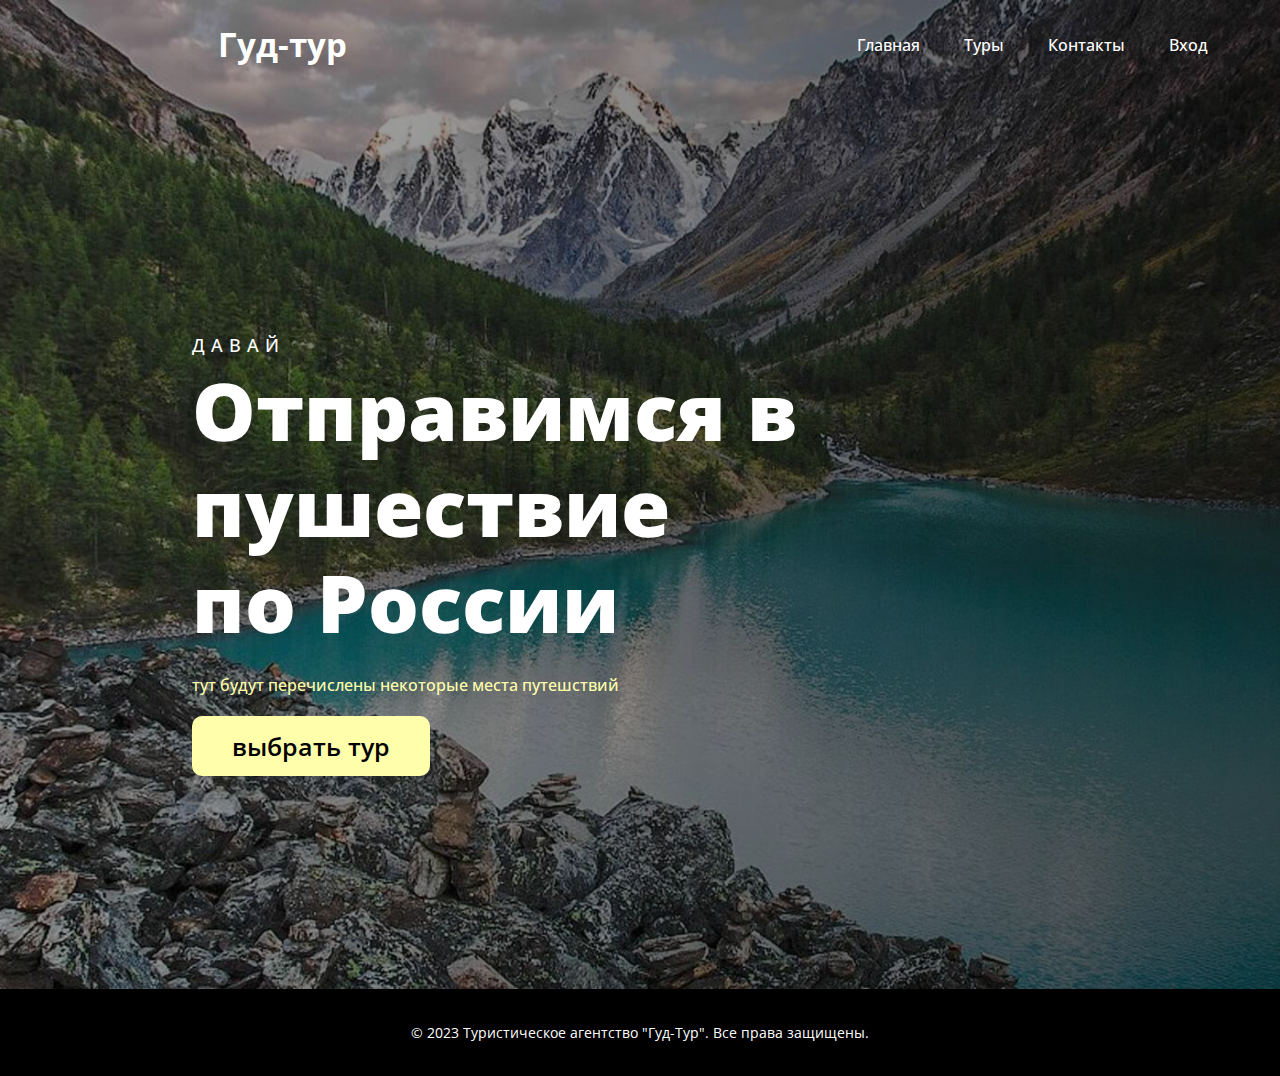
==== html/index.html @ ad0a253d "ggggg" ====
<!DOCTYPE html>
<html lang="ru">
<head>
    <meta charset="UTF-8">
    <link rel="stylesheet" href="../css/styles.css">

    <title>Турагенство Гуд-тур</title>
    <link rel="shortcut icon" href="../jpg/иконка_2.png">

    <meta name="viewport" content="width=device-width, initial-scale=1.0">

    <!--google fonts -->
    <link rel="preconnect" href="https://fonts.googleapis.com">
    <link rel="preconnect" href="https://fonts.gstatic.com" crossorigin>
    <link href="https://fonts.googleapis.com/css2?family=Open+Sans:wght@300;400;500;600;700;800&display=swap"
          rel="stylesheet">
</head>
<body>
<div class="background">
    <header>
        <a href="#" class="logo">Гуд-тур</a>
        <ul class="nav">
            <li><a href="#">Главная</a></li>
            <li><a href="trip.html">Туры</a></li>
            <li><a href="contacts.html">Контакты</a></li>
            <li><a href="login.html">Вход</a></li>
        </ul>
    </header>

    <main class="home">
        <article class="home-text">
            <h5>Давай</h5>
            <h1>Отправимся в пушествие <br> по России</h1>
            <p>тут будут перечислены некоторые места путешствий</p>
            <a href="trip.html" class="btn">выбрать тур</a>
        </article>
    </main>
</div>
<footer class="footer">
    <p>&copy; 2023 Туристическое агентство "Гуд-Тур". Все права защищены.</p>
</footer>


</body>
</html>
---- css/styles.css ----
*{
    font-family: 'Open Sans', sans-serif;
    box-sizing: border-box;
}

:root{
    --main-color: ;
    --h1-font: 5rem;
    --h2-font: 3 rem;
    --p-font: 1rem;
}

body{
    margin: 0;
    color: #fff;
    background: #000;
}

header{
    top: 0;
    right: 0;
    width: 100vw;
    background: transparent;
    display: flex;
    flex-wrap: wrap;
    align-items: center;
    justify-content: space-between;
}

.logo{
    font-size: 33px;
    font-weight: 700;
    padding: 22px 17%;
    text-decoration: none;
    color: white;
}

.nav{
    display: flex;
    padding-right: 50px;
}

.nav a{
    text-decoration: none;
    color: white;
    font-size: var(--p-font);
    font-weight: 500;
    padding: 15px 22px;
}
.nav ul{
    margin: 0;
}
.nav li{list-style-type: none;}

.nav a:hover{
    color: #ffffab;
}

main{
    /*max-width: 100vw;*/
    overflow: hidden;
    height: 100vh;
}

.background{
    background-image: linear-gradient(to left, rgba(0,0,0,0.6), rgba(0,0,0,0.3)), url(../jpg/фон.jpeg);
    background-size: cover;
    background-position: bottom center;

}

.home{
    /*padding: 70px 17% 60px;*/
    padding-left: 15%;
    padding-right: 25px;
    width: 100vw;
    display: flex;
    align-items: center;
    justify-content: flex-start;
}

.home-text h5{
    font-size: 18px;
    font-weight: 500;
    margin-bottom: 5px;
    text-transform: uppercase;
    letter-spacing: 6px;
}

.home-text h1{
    margin: 0 0 20px;
    font-size: var(--h1-font);
    font-weight: 800;
    line-height: 1.2;
}

.home-text p{
    font-size: var(--p-font);
    font-weight: 500;
    line-height: 30px;
    color: #ffffab;
}

.btn{
    text-decoration: none;
    display: inline-block;
    padding: 13px 40px;
    background: #ffffab;
    color: black;
    font-size: 25px;
    font-weight: 600;
    border-radius: 10px;
}

.btn:hover{
    background: black;
    color: white;
    border-color: white;
}


footer{
    color: #fff;
    padding: 20px;
    text-align: center;
    font-size: 14px;
    font-weight: 400;
}
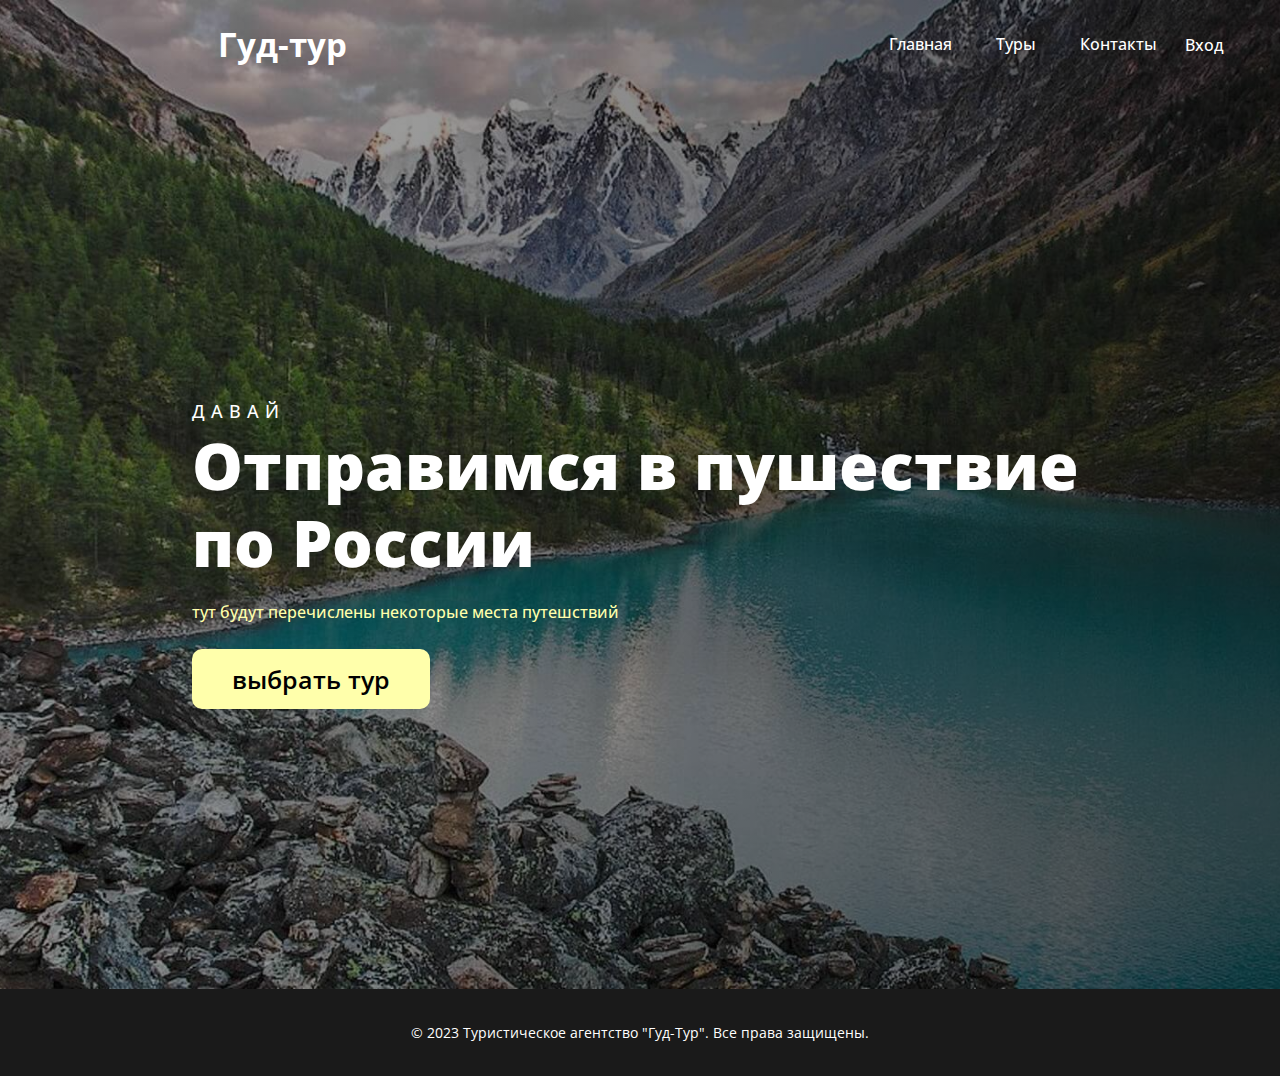
==== commit 5de8b8bf: "turag" ====
--- a/html/index.html
+++ b/html/index.html
@@ -2,30 +2,76 @@
 <html lang="ru">
 <head>
     <meta charset="UTF-8">
-    <link rel="stylesheet" href="../css/styles.css">
+    <link rel="stylesheet" href="../css/styles_index.css">
+    <link rel="stylesheet" href="../css/styles_login.css">
+    <link rel="stylesheet" href="../css/styles_register.css">
 
     <title>Турагенство Гуд-тур</title>
     <link rel="shortcut icon" href="../jpg/иконка_2.png">
 
     <meta name="viewport" content="width=device-width, initial-scale=1.0">
 
+
     <!--google fonts -->
     <link rel="preconnect" href="https://fonts.googleapis.com">
     <link rel="preconnect" href="https://fonts.gstatic.com" crossorigin>
     <link href="https://fonts.googleapis.com/css2?family=Open+Sans:wght@300;400;500;600;700;800&display=swap"
           rel="stylesheet">
+
+
+    <!--scripts-->
+    <script type="text/javascript" src="../js/jquery-3.7.1.js"></script>
+    <script type="text/javascript" src="../js/scripts.js"></script>
 </head>
 <body>
 <div class="background">
+
     <header>
-        <a href="#" class="logo">Гуд-тур</a>
-        <ul class="nav">
-            <li><a href="#">Главная</a></li>
-            <li><a href="trip.html">Туры</a></li>
-            <li><a href="contacts.html">Контакты</a></li>
-            <li><a href="login.html">Вход</a></li>
-        </ul>
+        <a href="index.html" class="logo">Гуд-тур</a>
+        <button type="button" id="open_menu" class="openButton">Меню</button>
+        <nav class="nav_menu">
+            <ul>
+                <li class="openButton"><a href="index.html">Главная</a></li>
+                <li class="openButton"><a href="trip.html">Туры</a></li>
+                <li class="openButton"><a href="contacts.html">Контакты</a></li>
+                <li class="openButton">
+                    <button type="button" onclick="modal_open('#modal_login')" class="login_open">Вход</button>
+                    <div id="modal_login" >
+                        <div class="login_form modal_window" >
+                            <form action="../html/index.html" method="post" autocomplete="on">
+                                <h1>Вход<span class="close" onclick="modal_close('#modal_login')">X</span></h1>
+                                <input type="email" class="login" placeholder="Введите свой email" required>
+                                <input type="password" class="login" placeholder="Введите свой пароль" required>
+                                <input type="submit" value="Войти" class="btn-login">
+                                <input type="checkbox" id="remember">
+                                <label for="remember">Запомнить</label>
+                                <p>У вас ещё нет аккаунта?
+                                    <button type="button" onclick="modal_open('#modal_register')" class="register_open">Зарегистрироватья</button>
+                                <div id="modal_register" >
+                                    <div class="register_form modal_window">
+                                        <form action="../html/index.html" method="post" autocomplete="on">
+                                            <h1>Регистрация<span onclick="modal_close('#modal_register')" class="close">X</span></h1>
+                                            <input type="text" class="register" placeholder="Введите свою фамилию" required/>
+                                            <input type="text" class="register" placeholder="Введите своё имя" required/>
+                                            <input type="text" class="register" placeholder="Введите своё отчество" required/>
+                                            <label for="birthday">Дата рождения</label>
+                                            <input id="birthday" type="date" class="register" required>
+                                            <input type="tel" class="register" placeholder="Введите номер телефона" required/>
+                                            <input type="email" class="register" placeholder="Введите свой email" required/>
+                                            <input type="password" class="register" placeholder="Введите пароль" required/>
+                                            <input type="submit" value="Зарегистрироваться" class="btn-register">
+                                        </form>
+                                    </div>
+                                </div>
+                                </p>
+                            </form>
+                        </div>
+                    </div>
+                </li>
+            </ul>
+        </nav>
     </header>
+
 
     <main class="home">
         <article class="home-text">
@@ -36,6 +82,7 @@
         </article>
     </main>
 </div>
+
 <footer class="footer">
     <p>&copy; 2023 Туристическое агентство "Гуд-Тур". Все права защищены.</p>
 </footer>
--- a/css/styles_index.css
+++ b/css/styles_index.css
@@ -0,0 +1,261 @@
+*{
+    font-family: 'Open Sans', sans-serif;
+    box-sizing: border-box;
+}
+
+:root{
+    --h1-font: 4rem;
+    --h2-font: 3 rem;
+    --p-font: 1rem;
+}
+
+body{
+    margin: 0;
+    color: #fff;
+    background: #1a1a1a;
+    position: relative;
+    width: 100vw;
+    overflow-x: hidden;
+}
+
+
+header{
+    top: 0;
+    right: 0;
+    width: 100vw;
+    background: transparent;
+    display: flex;
+    flex-wrap: wrap;
+    align-items: center;
+    justify-content: space-between;
+}
+
+.logo{
+    font-size: 33px;
+    font-weight: 700;
+    padding: 22px 17%;
+    text-decoration: none;
+    color: white;
+}
+
+.nav_menu{
+    padding-right: 50px;
+}
+
+.nav_menu a{
+    text-decoration: none;
+    color: white;
+    font-size: var(--p-font);
+    font-weight: 500;
+    padding: 15px 22px;
+
+
+}
+.nav_menu button{
+    background-color: transparent;
+    border: transparent;
+    color: white;            
+    font-size: var(--p-font);
+    font-weight: 500;        
+}
+
+.nav_menu ul{
+    display: flex;
+    margin: 0;
+}
+.nav_menu li{list-style-type: none;}
+
+.nav_menu a:hover,
+.nav_menu button:hover{
+    color: #ffffab;
+    cursor: pointer;
+}
+
+#open_menu{
+    display: none;
+    color: white;
+    background: 0;
+    border: 0;
+    /*font-weight: 700;*/
+}
+
+#open_menu:hover{
+    color: #ffffab;
+    cursor: pointer;
+}
+
+main{
+    max-width: 100vw;
+    height: 100vh;
+    overflow: hidden;
+}
+
+.background{
+    background-image: linear-gradient(to left, rgba(0,0,0,0.6), rgba(0,0,0,0.3)), url(../jpg/фон.jpeg);
+    background-size: cover;
+    background-position: bottom center;
+
+
+}
+
+.home{
+    /*padding: 70px 17% 60px;*/
+    padding-left: 15%;
+    padding-right: 25px;
+    width: 100vw;
+    display: flex;
+    align-items: center;
+    justify-content: flex-start;
+}
+
+.home-text h5{
+    font-size: 18px;
+    font-weight: 500;
+    margin-bottom: 5px;
+    text-transform: uppercase;
+    letter-spacing: 6px;
+}
+
+.home-text h1{
+    margin: 0;
+    font-size: var(--h1-font);
+    font-weight: 800;
+    line-height: 1.2;
+}
+
+.home-text p{
+    font-size: var(--p-font);
+    font-weight: 500;
+    line-height: 30px;
+    color: #ffffab;
+}
+
+.btn{
+    text-decoration: none;
+    display: inline-block;
+    padding: 13px 40px;
+    margin-top: 6px;
+    background: #ffffab;
+    color: black;
+    font-size: 25px;
+    font-weight: 600;
+    border-radius: 10px;
+}
+
+.btn:hover{
+    background: black;
+    color: white;
+    border-color: white;
+    cursor: pointer;
+}
+
+
+footer{
+    color: #fff;
+    padding: 20px;
+    text-align: center;
+    font-size: 14px;
+    font-weight: 400;                                                                                                                                                                                                                                                                                                                                                                                                                                                                                                                                                                                                                                                                                                                                                                                               ;
+}
+
+@media (max-width: 1010px) {
+    header {
+        padding: 14px 5% 5px 5%;;
+    }
+
+    .logo{
+        padding-left: 50px;
+        padding-right: 25px;
+    }
+
+    .nav_menu{
+        padding-left: 25px;
+    }
+
+    header.sticky {
+        padding: 7px 5%;
+    }
+
+    section {
+        padding: 45px 5% 35px;
+    }
+
+    :root {
+        --h1-font: 3rem;
+        --h2-font: 2rem;
+        --p-font: 1rem;
+    }
+
+    .home {
+        height: 90vh;
+    }
+
+}
+/* Как сделать чтобы nav появлялся при нажатии menu
+и не отображался слева*/
+@media (max-width: 800px) {
+    #open_menu {
+        display: block;
+        color: white;
+        background: transparent;
+        border: transparent;
+        font-weight: bold;
+        font-size: 20px;
+        margin-bottom: 10px;
+    }
+    .logo{
+        padding-left: 70px;
+    }
+    .nav_menu{
+        display: none;
+        position: relative;
+        width: 100%;
+        height: auto;
+        /*top: 30px;*/
+        bottom: 0;
+        right: 0;
+        transition: 0.5s ease;
+        background: #1a1a1a;
+        align-items: flex-end;
+        border-radius: 20px;
+    }
+    .nav_menu ul{
+        padding: 10px 60px;
+        display: flex;
+        flex-direction: column;
+        transition: 0.2s;
+    }
+    .nav_menu ul li{
+        display: block;
+        color: white;
+        padding: 10px;
+        margin: 20px 0;
+        border: 2px solid white;
+        border-radius: 10px;
+    }
+    .nav_menu a,
+    .nav_menu .login_open{
+        font-size: 2rem;
+        font-weight: 400;
+
+    }
+    /*.nav.open{
+        .background{
+            background: #1a1a1a;
+        }
+        left: 0;
+    }*/
+}
+
+
+
+
+
+
+
+
+
+
+
+
+
--- a/css/styles_login.css
+++ b/css/styles_login.css
@@ -0,0 +1,153 @@
+#modal_login,
+#modal_register{
+    display: none;
+    position: fixed;
+    top: 0;
+    left: 0;
+    right: 0;
+    bottom: 0;
+    z-index: 999;
+    background: rgba(26, 26, 26, 0.8);
+}
+.modal_window{
+    position: absolute;
+    left: 50%;
+    top: 50%;
+    transform: translate(-50%, -50%);
+    background-color: rgba(26, 26, 26, 0.8);
+    padding: 20px;
+}
+.login_form{
+    /*position: fixed;*/
+    /*top: 0;*/
+    /*left: 0;*/
+    min-height: 100vh;
+    width: 100%;
+    /*background: rgba(0,0,0,0.8);*/
+    display: flex;
+    align-items: center;
+    justify-content: center;
+}
+
+/*.background {*/
+/*    height: 100vh;*/
+/*    width: 100vw;*/
+/*}*/
+
+.login_form form{
+    margin: 2rem;
+    padding: 1.5rem 2rem;
+    background: #1a1a1a;
+    border: 5px solid #ffffab;
+    width: 40rem;
+    border-radius: 10px;
+}
+
+.login_form form h1{
+    font-size: 40px;
+    margin-top: 0;
+    margin-left: 220px;
+}
+
+.login_form form .login{
+    width: 100%;
+    padding: 1rem;
+    margin: 6px 0;
+    border: 5px solid rgba(0,0,0,0.3);
+    border-radius: 5px;
+    font-size: 25px;
+}
+
+.login_form form .login:focus{
+    background-color: #f3f3bf;
+    border-color: black;
+}
+
+.login_form form #remember{
+    margin: 10px 0 10px 5px;
+}
+
+.login_form form .btn-login{
+    width: 100%;
+    text-decoration: none;
+    display: inline-block;
+    padding: 13px 40px;
+    margin-top: 6px;
+    background: #ffffab;
+    color: black;
+    font-size: 25px;
+    font-weight: 600;
+    border-radius: 10px;
+}
+
+.btn-login:hover{
+    background: black;
+    color: white;
+    border-color: white;
+    cursor: pointer;
+}
+
+.login_form form p {
+    margin: 0;
+}
+
+.login_form form button{
+    text-decoration: none;
+    font-size: 18px;
+    font-weight: bold;
+    color: #ffffab;
+    background: transparent;
+    border: transparent;
+}
+
+.login_form form button:hover{
+    color: black;
+    cursor: pointer;
+}
+
+.login_form form .close{
+    font-size: 40px;
+    margin-left: 210px;
+}
+.login_form form .close:hover{
+    color: #ffffab;
+    cursor: pointer;
+}
+
+
+
+
+
+
+
+
+
+
+
+
+
+
+
+
+
+
+
+
+
+
+
+
+
+
+
+
+
+
+
+
+
+
+
+
+
+
--- a/css/styles_register.css
+++ b/css/styles_register.css
@@ -0,0 +1,91 @@
+.register_form{
+    /*position: fixed;*/
+    /*top: 0;*/
+    /*left: 0;*/
+    min-height: 100vh;
+    width: 100%;
+    /*background: rgba(0,0,0,0.8);*/
+    display: flex;
+    align-items: center;
+    justify-content: center;
+}
+
+
+.register_form form{
+    margin: 2rem;
+    padding: 1.5rem 2rem;
+    background: #1a1a1a;
+    border: 5px solid #ffffab;
+    width: 30rem;
+    border-radius: 10px;
+}
+
+.register_form form h1{
+    font-size: 25px;
+    margin-top: 0;
+    margin-left: 120px;
+}
+
+.register_form form .register{
+    width: 100%;
+    padding: 5px;
+    margin: 6px 0;
+    border: 5px solid rgba(0,0,0,0.3);
+    border-radius: 5px;
+    font-size: 15px;
+}
+
+.register_form form .register:focus{
+    background-color: #f3f3bf;
+    border-color: black;
+}
+
+
+.register_form form .btn-register{
+    width: 100%;
+    font-size: 20px;
+    text-decoration: none;
+    display: inline-block;
+    padding: 13px 40px;
+    margin-top: 6px;
+    background: #ffffab;
+    color: black;
+    font-weight: 600;
+    border-radius: 10px;
+}
+
+.btn-register:hover{
+    background: black;
+    color: white;
+    border-color: white;
+    cursor: pointer;
+}
+
+
+.register_form form p {
+    margin: 0;
+}
+
+.register_form form span{
+    text-decoration: none;
+    font-size: 18px;
+    font-weight: bold;
+    color: white;
+}
+
+.register_form form span:hover{
+    color: #ffffab;
+    cursor: pointer;
+
+}
+
+.register_form form .close{
+    font-size: 30px;
+    margin-left: 85px;
+}
+
+
+
+
+
+
